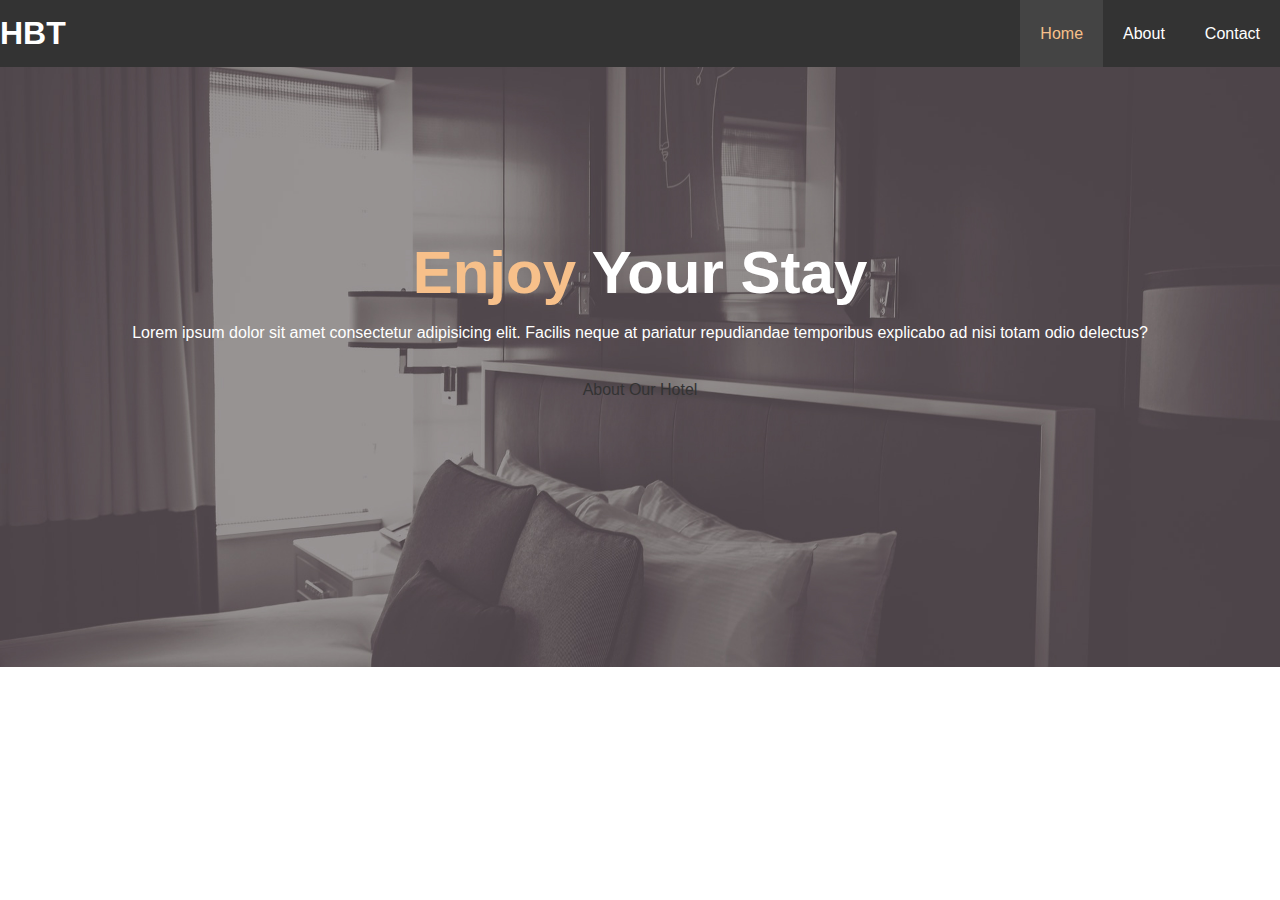
==== index.html @ 7622c761 "added css" ====
<!DOCTYPE html>
<html lang="en">
<head>
  <meta charset="UTF-8">
  <meta name="viewport" content="width=device-width, initial-scale=1.0">
  <meta http-equiv="X-UA-Compatible" content="ie=edge">
  <meta name="description" content="Welcome to the most extraordinary hotel in New York City">
  <meta name="keywords" content="hotel, new york city hotel, nyc hotel"> 
  <title>Document</title>
  <link rel="stylesheet" href="style.css">
</head>
<body>
  <header>
    <div id="navbar">
      <h1 class="logo"><a href="index.html">HBT</a></h1>
      <ul>
        <li><a class="current"href="index.html">Home</a></li>
        <li><a href="about.html">About</a></li>
        <li><a href="contact.html">Contact</a></li>
      </ul>
    </div>

    <div id="showcase">
      <div class="container">
        <div class="showcase-content">
          <h1><span class="text-primary">Enjoy</span> Your Stay</h1>
          <p>Lorem ipsum dolor sit amet consectetur adipisicing elit. Facilis neque at pariatur repudiandae temporibus explicabo ad nisi totam odio delectus?</p>
          <a href="about.html">About Our Hotel</a>
        </div>
      </div>
    </div>
  </header>
</body>
</html>
---- style.css ----
/* Reset */
* {
  margin: 0;
  padding: 0;
  box-sizing: border-box; 
}

/* Main Styling */
html, body {
  font-family: 'Segoe UI', Tahoma, Geneva, Verdana, sans-serif;
  line-height: 1.7em;
}

a {
  color: #333;
  text-decoration: none;
}

p {
  margin: 10px 0;
}

/* Utility Classes */
.container {
margin: auto;
max-width: 1100px;
overflow: auto;
padding: 0 20px;
}

.text-primary {
  color: #f7c08a;
}

.lead {
  font-size: 20px;
}

.btn {
  display: inline-block;
  font-size: 18px;
  color: #fff;
  background: #333;
  padding: 13px 20px;
  border: none;
  cursor: pointer; 
}

.btn:hover {
  background #f7c08a;
  color: #333;
}

/* Navbar */
#navbar {
  background: #333;
  color: #fff;
  overflow: auto;
}

#navbar a {
  color: white;
}

#navbar h1 { 
  float: left;
  padding-top: 20px;
}

#navbar ul {
  list-style: none;
  float: right;
}

#navbar ul li {
  float: left;
}

#navbar ul li a {
  display: block;
  padding: 20px;
  text-align: center;
}

#navbar ul li a:hover,
#navbar ul li a.current {
  background: #444;
  color: #f7c08a;
}

/* Showcase */
#showcase {
  background: url('../images/showcase.jpg') no-repeat center center/cover;
  height: 600px;
}

#showcase .showcase-content {
  color: #fff;
  text-align: center;
  padding-top: 170px;
}

#showcase .showcase-content h1 {
  font-size: 60px;
  line-height: 1.2em;
} 

#showcase .showcase-content p {
  padding-bottom: 20px;
  line-height: 1.7 em;
}
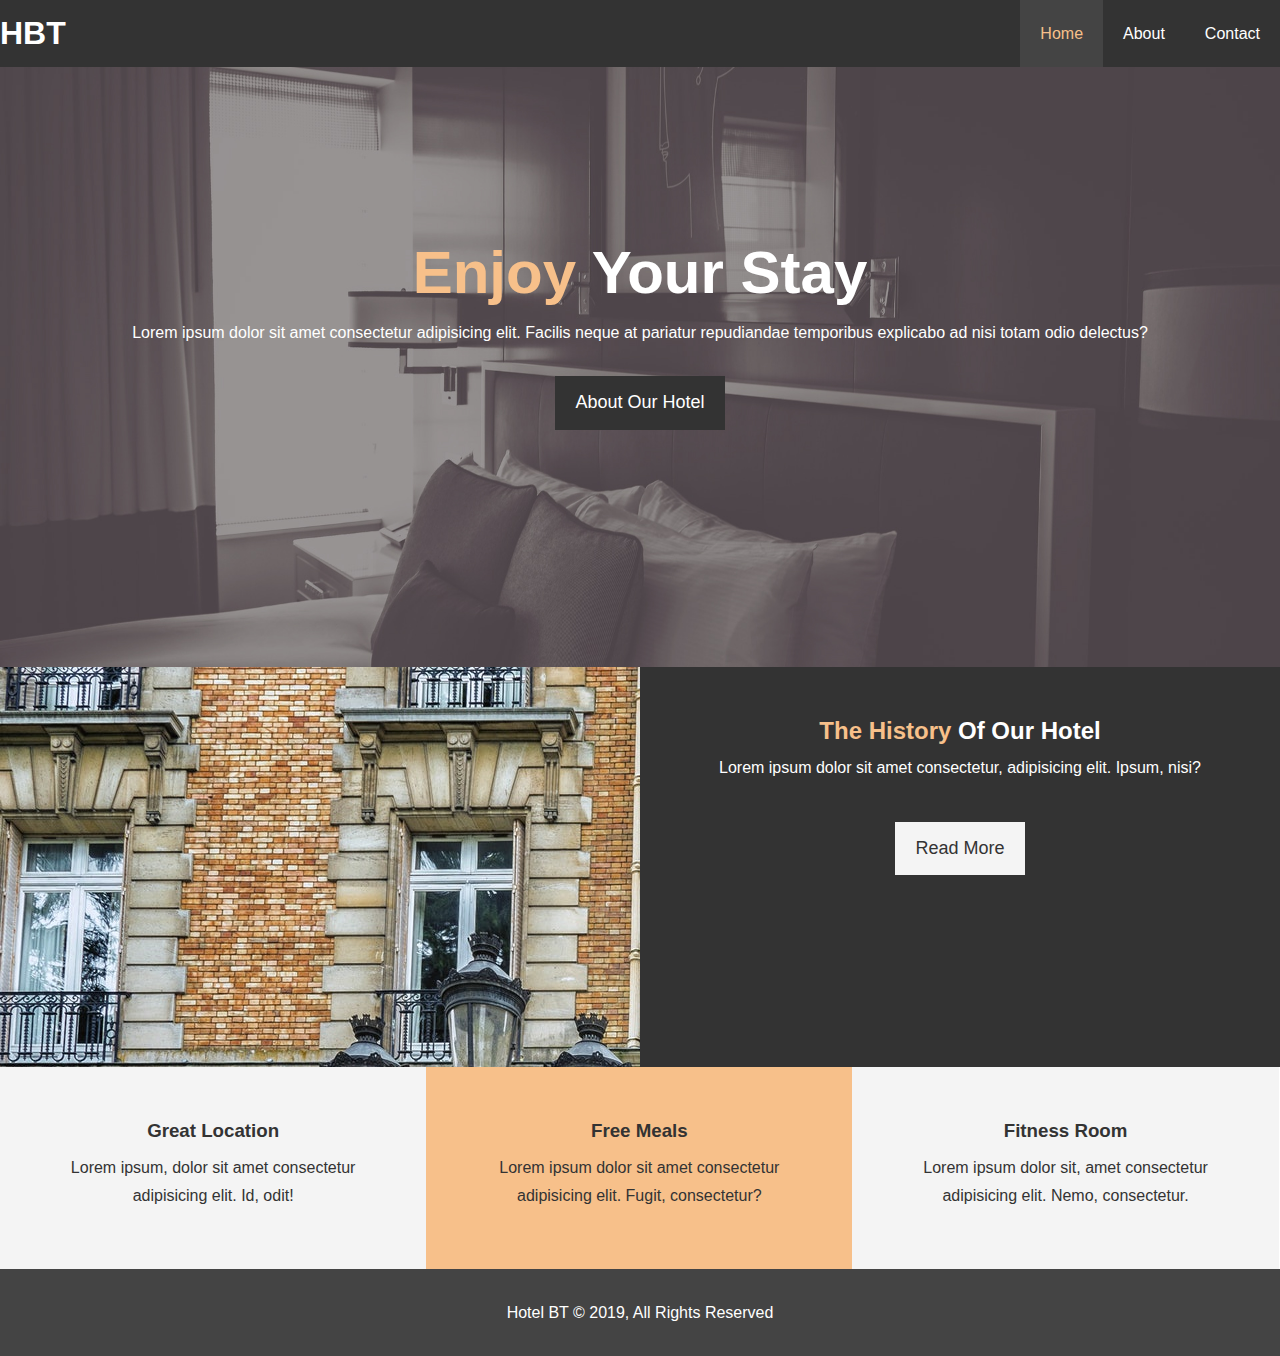
==== commit f65d47e2: "added contact and about pages" ====
--- a/index.html
+++ b/index.html
@@ -6,7 +6,8 @@
   <meta http-equiv="X-UA-Compatible" content="ie=edge">
   <meta name="description" content="Welcome to the most extraordinary hotel in New York City">
   <meta name="keywords" content="hotel, new york city hotel, nyc hotel"> 
-  <title>Document</title>
+  <title>Hotel BT | Welcome</title>
+  <link rel="stylesheet" href="https://use.fontawesome.com/releases/v5.6.1/css/all.css" integrity="sha384-gfdkjb5BdAXd+lj+gudLWI+BXq4IuLW5IT+brZEZsLFm++aCMlF1V92rMkPaX4PP" crossorigin="anonymous">
   <link rel="stylesheet" href="style.css">
 </head>
 <body>
@@ -25,10 +26,41 @@
         <div class="showcase-content">
           <h1><span class="text-primary">Enjoy</span> Your Stay</h1>
           <p>Lorem ipsum dolor sit amet consectetur adipisicing elit. Facilis neque at pariatur repudiandae temporibus explicabo ad nisi totam odio delectus?</p>
-          <a href="about.html">About Our Hotel</a>
+          <a class="btn" href="about.html">About Our Hotel</a>
         </div>
       </div>
     </div>
   </header>
+  <section id="home-info" class="bg-dark">
+<div class="info-img"></div>
+<div class="info-content">
+  <h2><span class="text-primary">The History</span> Of Our Hotel</h2>
+  <p>Lorem ipsum dolor sit amet consectetur, adipisicing elit. Ipsum, nisi?</p>
+  <a href="about.html" class="btn btn-light">Read More</a>
+</div>
+  </section>
+  <section id="features">
+    <div class="box bg-light">
+        <i class="fas fa-hotel fa-3x"></i>
+      <h3>Great Location</h3>
+      <p>Lorem ipsum, dolor sit amet consectetur adipisicing elit. Id, odit!</p>
+    </div>
+    <div class="box bg-primary"> 
+    <i class="fas fa-utensils fa-3x"></i>
+    <h3>Free Meals</h3>
+      <p>Lorem ipsum dolor sit amet consectetur adipisicing elit. Fugit, consectetur?</p>
+    </div>
+    <div class="box bg-light"> 
+        <i class="fas fa-dumbbell fa-3x"></i>
+    <h3>Fitness Room</h3>
+      <p>Lorem ipsum dolor sit, amet consectetur adipisicing elit. Nemo, consectetur.</p>
+    </div>
+  </section>
+  <div class="clr">
+    
+  </div>
+  <footer id="main-footer">
+    <p>Hotel BT &copy; 2019, All Rights Reserved</p>
+  </footer>
 </body>
 </html>--- a/style.css
+++ b/style.css
@@ -47,9 +47,42 @@
 }
 
 .btn:hover {
-  background #f7c08a;
-  color: #333;
-}
+  background: #f7c08a;
+  color: #333;
+}
+
+.btn-light {
+  background: #f4f4f4;
+  color: #333;
+}
+
+.bg-dark {
+  background: #333;
+  color: #fff;
+}
+
+.bg-light {
+  background: #f4f4f4;
+  color: #333;
+}
+
+.bg-primary {
+  background: #f7c08a;
+  color: #333;
+}
+
+.clr {
+  clear: both;
+}
+
+.l-heading {
+  font-size: 40px;
+}
+
+/* Padding */
+.py-1 { padding: 10px 0; }
+.py-2 { padding: 20px 0; }
+.py-3 { padding: 30px 0; }
 
 /* Navbar */
 #navbar {
@@ -108,4 +141,120 @@
 #showcase .showcase-content p {
   padding-bottom: 20px;
   line-height: 1.7 em;
+}
+
+/* Home Info */
+#home-info {
+  height: 400px; 
+}
+
+#home-info .info-img {
+  float: left;
+  width: 50%;
+  background: url('../images/photo-1.jpg') no-repeat;
+  min-height: 100%;
+}
+
+#home-info .info-content {
+  float: right;
+  width: 50%;
+  height: 100%;
+  text-align: center;
+  padding: 50px 30px;
+  overflow: hidden;
+}
+
+#home-info .info-content p {
+  padding-bottom: 30px;
+}
+
+/* Features */
+.box {
+  float: left;
+  width: 33.3%;
+  padding: 50px;
+  text-align: center;
+}
+
+.box i {
+  margin-bottom: 10px;
+}
+
+/* About Info */
+#about-info .info-right {
+  float: right;
+  width: 50%;
+  min-height: 100%;
+}
+
+#about-info .info-right img {
+  display: block;
+  margin: auto;
+  width: 70%;
+  border-radius: 50%;
+}
+
+#about-info .info-left {
+  float: left;
+  width: 50%;
+  min-height: 100%;
+}
+/* Testimonials */
+#testimonials {
+  height: 600px;
+  background: url('../images/test-bg.jpg') no-repeat center center/cover;
+  padding-top: 100px;
+}
+
+#testimonials h2 {
+  color: #fff;
+  text-align: center;
+  padding-bottom: 40px;
+}
+
+#testimonials .testimonial {
+  padding: 20px;
+  margin-bottom: 40px;
+  border-radius: 5px;
+  opacity: 0.9;
+}
+
+#testimonials .testimonial img {
+  width: 100px;
+  float: left;
+  margin-right: 20px;
+  border-radius: 50%;
+}
+
+/* Contact Form */
+#contact-form .form-group {
+  margin-bottom: 20px;
+}
+
+#contact-form label {
+  display: block;
+  margin-bottom: 5px;
+}
+
+#contact-form input, #contact-form textarea {
+  width: 100%;
+  padding: 10px;
+  border: 1px #ddd solid;
+}
+
+#contact-form textarea {
+  height: 200px; 
+}
+
+#contact-form input:focus, #contact-form textarea:focus {
+  outline: none;
+  border-color: #f7c08a;
+}
+
+/* Footer */
+#main-footer {
+  text-align: center;
+  background: #444;
+  color: #fff;
+  padding: 20px;
 }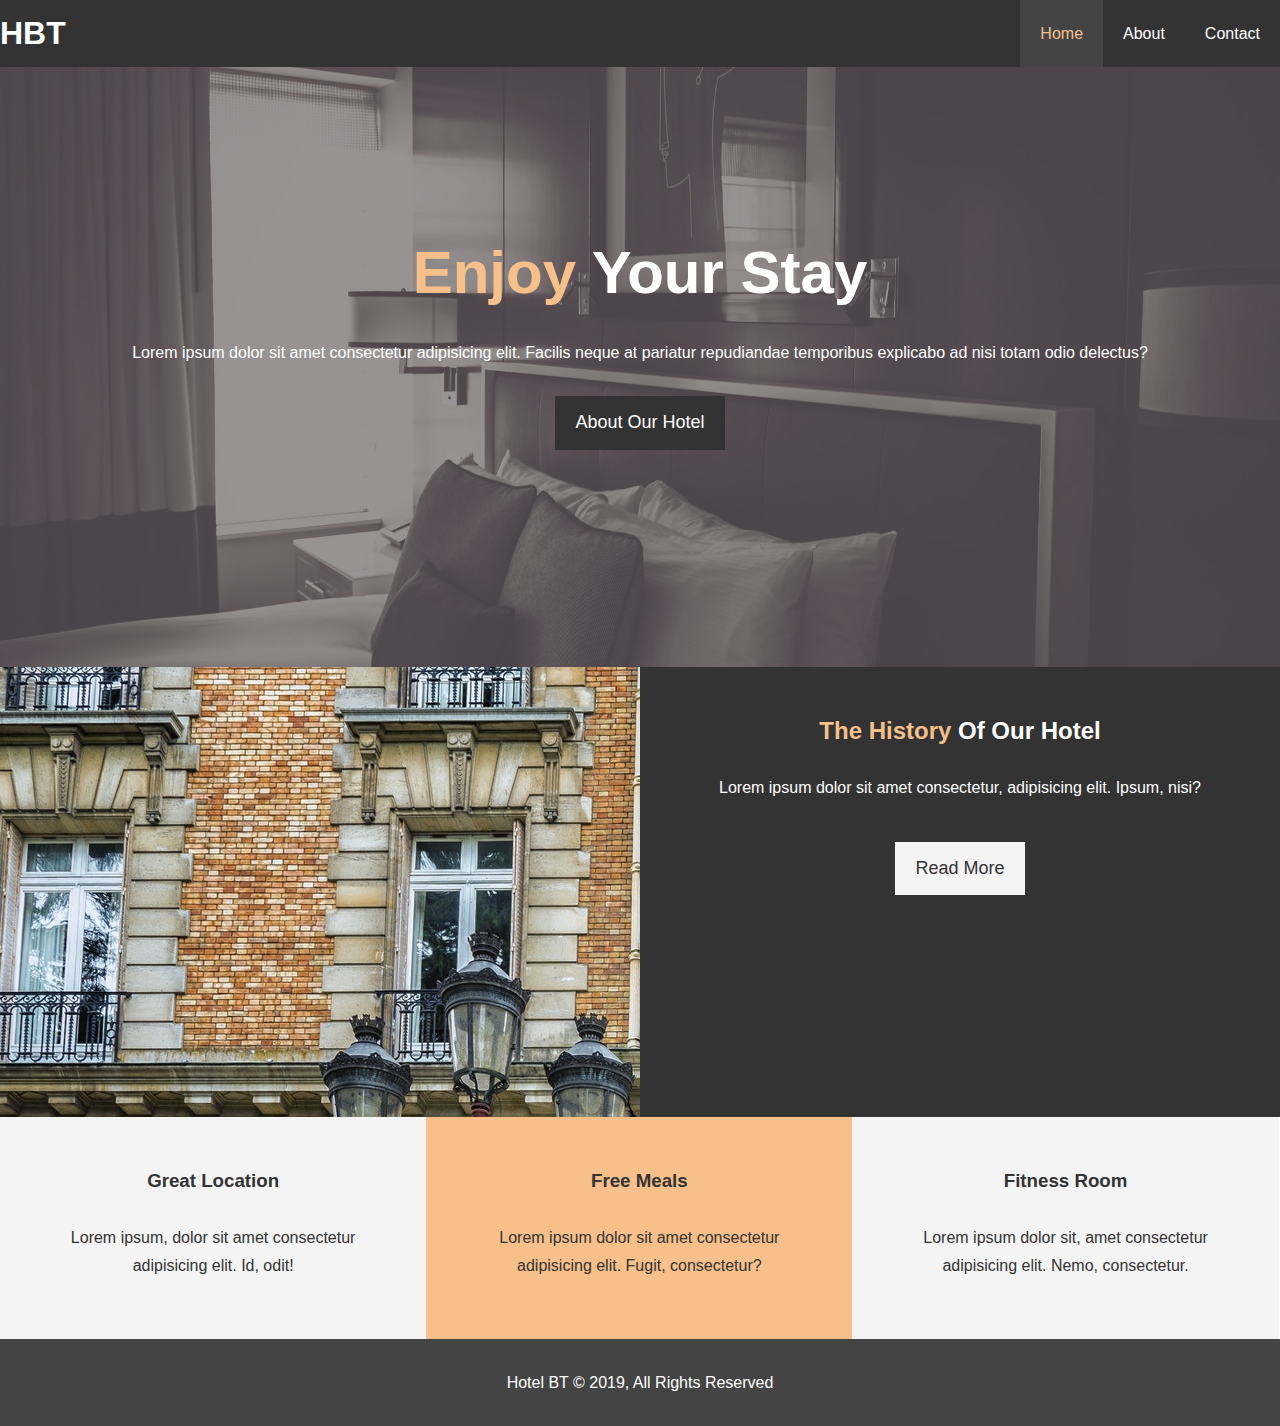
==== commit 5df224e3: "added media queries" ====
--- a/index.html
+++ b/index.html
@@ -9,6 +9,7 @@
   <title>Hotel BT | Welcome</title>
   <link rel="stylesheet" href="https://use.fontawesome.com/releases/v5.6.1/css/all.css" integrity="sha384-gfdkjb5BdAXd+lj+gudLWI+BXq4IuLW5IT+brZEZsLFm++aCMlF1V92rMkPaX4PP" crossorigin="anonymous">
   <link rel="stylesheet" href="style.css">
+  <link rel="stylesheet" media="screen and (max-width: 768px" href="mobile.css">
 </head>
 <body>
   <header>
--- a/style.css
+++ b/style.css
@@ -1,12 +1,12 @@
 /* Reset */
 * {
   margin: 0;
-  padding: 0;
-  box-sizing: border-box; 
+  padding:0;
+  box-sizing: border-box;
 }
 
 /* Main Styling */
-html, body {
+html,body {
   font-family: 'Segoe UI', Tahoma, Geneva, Verdana, sans-serif;
   line-height: 1.7em;
 }
@@ -16,16 +16,20 @@
   text-decoration: none;
 }
 
+h1, h2, h3 {
+  padding-bottom: 20px;
+}
+
 p {
   margin: 10px 0;
 }
 
 /* Utility Classes */
 .container {
-margin: auto;
-max-width: 1100px;
-overflow: auto;
-padding: 0 20px;
+  margin: auto;
+  max-width: 1100px;
+  overflow: auto;
+  padding: 0 20px;
 }
 
 .text-primary {
@@ -43,7 +47,7 @@
   background: #333;
   padding: 13px 20px;
   border: none;
-  cursor: pointer; 
+  cursor: pointer;
 }
 
 .btn:hover {
@@ -77,6 +81,7 @@
 
 .l-heading {
   font-size: 40px;
+  line-height: 1.2;
 }
 
 /* Padding */
@@ -92,10 +97,10 @@
 }
 
 #navbar a {
-  color: white;
-}
-
-#navbar h1 { 
+  color: #fff;
+}
+
+#navbar h1 {
   float: left;
   padding-top: 20px;
 }
@@ -115,7 +120,7 @@
   text-align: center;
 }
 
-#navbar ul li a:hover,
+#navbar ul li a:hover, 
 #navbar ul li a.current {
   background: #444;
   color: #f7c08a;
@@ -136,16 +141,16 @@
 #showcase .showcase-content h1 {
   font-size: 60px;
   line-height: 1.2em;
-} 
+}
 
 #showcase .showcase-content p {
   padding-bottom: 20px;
-  line-height: 1.7 em;
+  line-height: 1.7em;
 }
 
 /* Home Info */
 #home-info {
-  height: 400px; 
+  height: 450px;
 }
 
 #home-info .info-img {
@@ -173,7 +178,7 @@
   float: left;
   width: 33.3%;
   padding: 50px;
-  text-align: center;
+  text-align:center;
 }
 
 .box i {
@@ -199,9 +204,10 @@
   width: 50%;
   min-height: 100%;
 }
+
 /* Testimonials */
 #testimonials {
-  height: 600px;
+  height: 100%;
   background: url('../images/test-bg.jpg') no-repeat center center/cover;
   padding-top: 100px;
 }
@@ -236,17 +242,19 @@
   margin-bottom: 5px;
 }
 
-#contact-form input, #contact-form textarea {
+#contact-form input, 
+#contact-form textarea {
   width: 100%;
   padding: 10px;
   border: 1px #ddd solid;
 }
 
 #contact-form textarea {
-  height: 200px; 
-}
-
-#contact-form input:focus, #contact-form textarea:focus {
+  height: 200px;
+}
+
+#contact-form input:focus, 
+#contact-form textarea:focus {
   outline: none;
   border-color: #f7c08a;
 }
--- a/mobile.css
+++ b/mobile.css
@@ -0,0 +1,59 @@
+/* Nav Bar */
+#navbar .logo {
+  float: none;
+  text-align: center;
+}
+
+#navbar ul, #navbar ul li {
+  float: none;
+}
+
+#navbar ul li a {
+  padding: 5px;
+  border-bottom: #444 dotted 1px; 
+}
+
+/* Showcase */
+#showcase {
+  height: 100%;
+}
+
+#showcase .showcase-content {
+  padding-top: 170px;
+  padding-bottom: 30px;
+}
+
+/* Home Info */
+#home-info .info-img {
+  display: none; 
+}
+
+#home-info .info-content {
+  float: none;
+  width: 100%;
+}
+
+/* Boxes */
+.box {
+  float: none;
+  width: 100%;
+}
+
+/* About */
+#about-info .info-right, #about-info .info-left {
+  float: none;
+  width: 100%;
+} 
+
+#about-info .info-right, {
+  margin-top: 30px;
+}
+
+.l-heading {
+  text-align: center;
+}
+
+/* Contact */
+#contact-info .box {
+  border-bottom: #444 dotted 1px;
+}